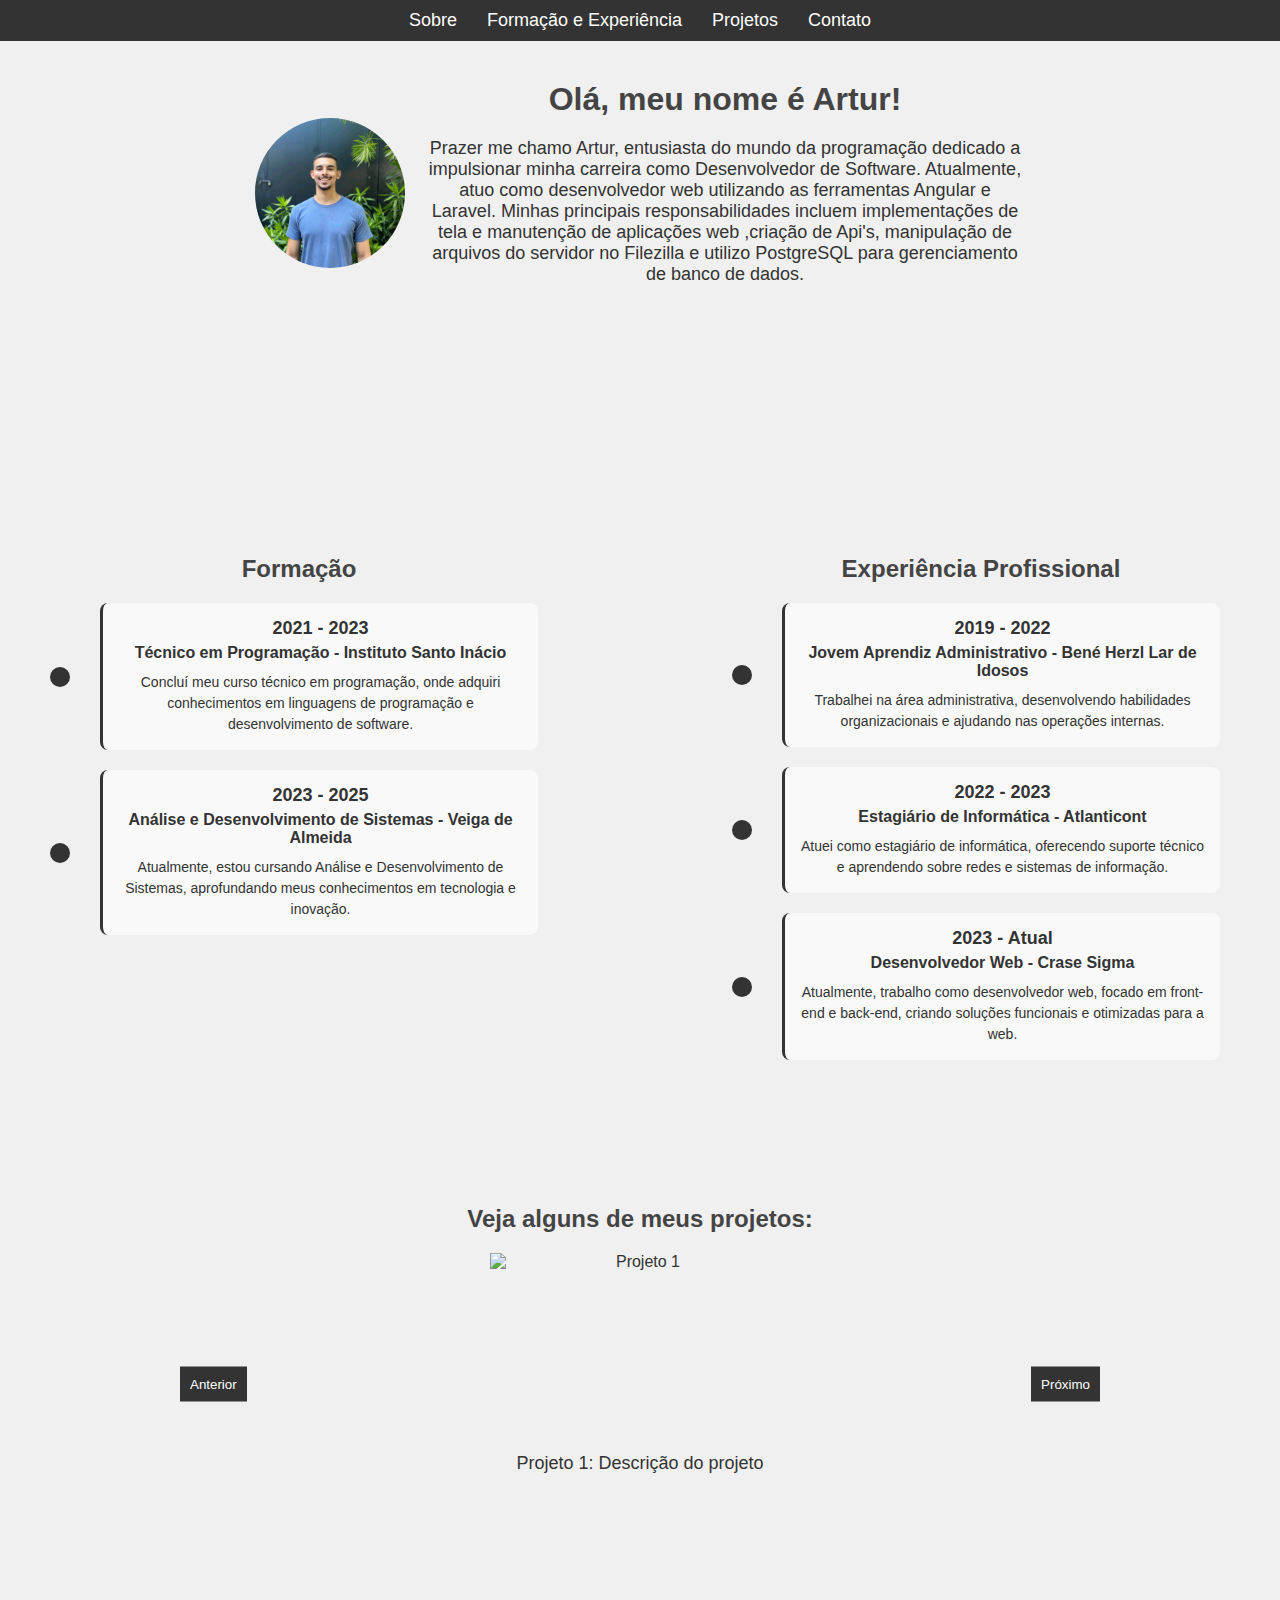
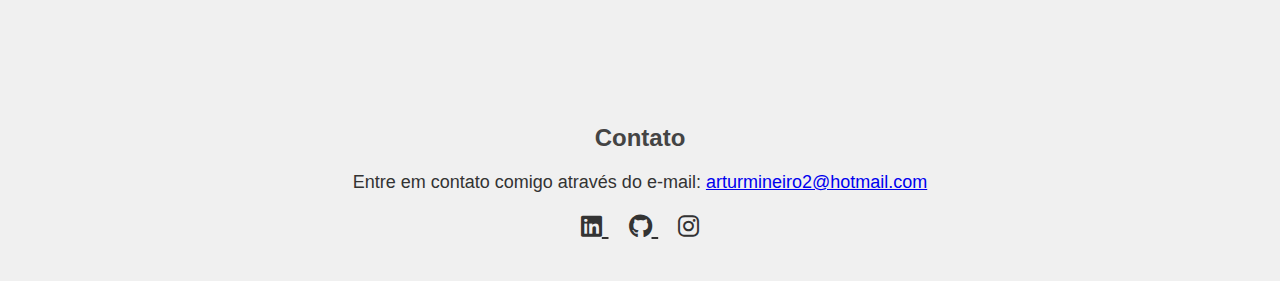
==== meuPortfólio.html @ db1e8da4 "atualizando portifolio" ====
<!DOCTYPE html>
<html lang="pt-br">
<head>
    <meta charset="UTF-8">
    <meta name="viewport" content="width=device-width, initial-scale=1.0">
    <meta name="description" content="Portfólio de Artur Mineiro">
    <title>Portfólio - Artur Mineiro</title>
    <link rel="stylesheet" href="meuPortifólio.css">
    <link rel="stylesheet" href="https://cdnjs.cloudflare.com/ajax/libs/font-awesome/6.0.0-beta3/css/all.min.css">

</head>
<body>
    <header>
        <nav>
            <ul>
                <li><a href="#sobre">Sobre</a></li>
                <li><a href="#formacao">Formação e Experiência </a></li>
                <li><a href="#projetos">Projetos</a></li>
                <li><a href="#contato">Contato</a></li>
            </ul>
        </nav>
    </header>

    <!-- Seção de Sobre com a imagem ao lado -->
    <section id="sobre" class="section-content">
        <div class="about-container">
            <img src="imagens/artur.jpeg" alt="Foto de Artur Mineiro" class="profile-pic">
            <div class="about-text">
                <h1>Olá, meu nome é Artur!</h1>
                <p>Prazer me chamo Artur, 
                    entusiasta do mundo da programação dedicado a impulsionar minha carreira como 
                    Desenvolvedor de Software. Atualmente, atuo como desenvolvedor web utilizando as 
                    ferramentas Angular e Laravel. Minhas principais responsabilidades incluem 
                    implementações de tela e manutenção de aplicações web ,criação de Api's, 
                    manipulação de arquivos do servidor no Filezilla e utilizo PostgreSQL para gerenciamento 
                    de banco de dados.</p>
            </div>
        </div>
    </section>

    <!-- Seção com Formação e Experiência lado a lado -->
    <section class="main-content">
        <div id="formacao" class="section-content side-left">
            <h2>Formação</h2>
            <div class="timeline">
                <!-- Primeiro evento -->
                <div class="timeline-item">
                    <div class="timeline-icon"></div>
                    <div class="timeline-content">
                        <h3>2021 - 2023</h3>
                        <h4>Técnico em Programação - Instituto Santo Inácio</h4>
                        <p>Concluí meu curso técnico em programação, onde adquiri conhecimentos em linguagens de programação e desenvolvimento de software.</p>
                    </div>
                </div>
        
                <!-- Segundo evento -->
                <div class="timeline-item">
                    <div class="timeline-icon"></div>
                    <div class="timeline-content">
                        <h3>2023 - 2025</h3>
                        <h4>Análise e Desenvolvimento de Sistemas - Veiga de Almeida</h4>
                        <p>Atualmente, estou cursando Análise e Desenvolvimento de Sistemas, aprofundando meus conhecimentos em tecnologia e inovação.</p>
                    </div>
                </div>
            </div>
        </div>
        <div id="experiencia" class="section-content side-right">
            <h2>Experiência Profissional</h2>
            <div class="timeline">
                <!-- Primeiro evento -->
                <div class="timeline-item">
                    <div class="timeline-icon"></div>
                    <div class="timeline-content">
                        <h3>2019 - 2022</h3>
                        <h4>Jovem Aprendiz Administrativo - Bené Herzl Lar de Idosos</h4>
                        <p>Trabalhei na área administrativa, desenvolvendo habilidades organizacionais e ajudando nas operações internas.</p>
                    </div>
                </div>
        
                <!-- Segundo evento -->
                <div class="timeline-item">
                    <div class="timeline-icon"></div>
                    <div class="timeline-content">
                        <h3>2022 - 2023</h3>
                        <h4>Estagiário de Informática - Atlanticont</h4>
                        <p>Atuei como estagiário de informática, oferecendo suporte técnico e aprendendo sobre redes e sistemas de informação.</p>
                    </div>
                </div>
        
                <!-- Terceiro evento -->
                <div class="timeline-item">
                    <div class="timeline-icon"></div>
                    <div class="timeline-content">
                        <h3>2023 - Atual</h3>
                        <h4>Desenvolvedor Web - Crase Sigma</h4>
                        <p>Atualmente, trabalho como desenvolvedor web, focado em front-end e back-end, criando soluções funcionais e otimizadas para a web.</p>
                    </div>
                </div>
            </div>
        </div>
        
    </section>

    <!-- Seção de Projetos com Carrossel no centro -->
    <section id="projetos" class="section-content">
        <h2>Veja alguns de meus projetos:</h2>
        <div class="carousel">
            <div class="carousel-item active">
                <img src="projeto1.jpg" alt="Projeto 1">
                <p>Projeto 1: Descrição do projeto</p>
            </div>
            <div class="carousel-item">
                <img src="projeto2.jpg" alt="Projeto 2">
                <p>Projeto 2: Descrição do projeto</p>
            </div>
            <div class="carousel-item">
                <img src="projeto3.jpg" alt="Projeto 3">
                <p>Projeto 3: Descrição do projeto</p>
            </div>
            <button class="prev-btn">Anterior</button>
            <button class="next-btn">Próximo</button>
        </div>
    </section>

    <section id="contato" class="section-content">
        <h2>Contato</h2>
        <p>Entre em contato comigo através do e-mail: <a href="mailto:arturmineiro2@hotmail.com">arturmineiro2@hotmail.com</a></p>
        <div class="social-links">
            <a href="https://linkedin.com/in/artur-mineiro-2871b021a" target="_blank" aria-label="LinkedIn">
                <i class="fab fa-linkedin"></i>
            </a>
            <a href="https://github.com/ArturMineiro" target="_blank" aria-label="GitHub">
                <i class="fab fa-github"></i>
            </a>
            <a href="https://www.instagram.com/artur_mineiro?utm_source=qr&igsh=MTlsMjd2M3NieW5pYw==" target="_blank" aria-label="Instagram">
                <i class="fab fa-instagram"></i>
            </a>
        </div>
    </section>
    

    <script src="meuPortifólio.js"></script>
</body>
</html>
---- meuPortifólio.css ----
/* Reset básico */
* {
    margin: 0;
    padding: 0;
    box-sizing: border-box;
}

body {
    font-family: 'Arial', sans-serif;
    background-color: #f0f0f0;
    color: #333;
    
}
#sobre{
    margin-bottom: 150px;
    }
    
    #formacao{
        margin-bottom: 150px;
    }
    
    #projetos{
        margin-bottom: 150px;
    }
    
/* Deixar lado a lado*/
.main-content {
    display: flex;
    justify-content: space-between;
    padding: 20px;
}
.side-left, .side-right {
    width: 45%; /* Ajusta o tamanho para 45% de cada lado */
}
/* Estilo do header */
header {
    background-color: #333;
    padding: 10px 0;
}

nav ul {
    display: flex;
    justify-content: center;
    list-style: none;
}

nav ul li {
    margin: 0 15px;
}

nav ul li a {
    color: white;
    text-decoration: none;
    font-size: 18px;
}

/* Estilo da seção de "Sobre" */
.about-container {
    display: flex;
    align-items: center;
    justify-content: center;
}

.profile-pic {
    width: 150px;
    height: 150px;
    border-radius: 50%;
    margin-right: 20px;
}

.about-text {
    max-width: 600px;
}

/* Estilo das seções */
.section-content {
    padding: 40px;
    text-align: center;
 
}

h1, h2 {
    color: #444;
    margin-bottom: 20px;
}

p {
    font-size: 18px;
    margin-bottom: 20px;
}
/* Estilo do carrossel */
.carousel {
    position: relative;
    width: 80%;
    margin: 0 auto;
    display: flex;
    justify-content: center;
    align-items: center;
    overflow: hidden;
}

.carousel-item {
    display: none;
    flex-direction: column;
    justify-content: center;
    align-items: center;
    text-align: center;
}

.carousel-item.active {
    display: flex;
}

.carousel img {
    width: 300px;
    height: 200px;
    object-fit: cover;
}
/* Estilos para os botões do carrossel */
.prev-btn, .next-btn {
    margin: 10px;
    padding: 10px;
    background-color: #333;
    color: #fff;
    border: none;
    cursor: pointer;
}

.prev-btn:hover, .next-btn:hover {
    background-color: #555;
}
button {
    position: absolute;
    top: 50%;
    background-color: #333;
    color: white;
    border: none;
    padding: 10px;
    cursor: pointer;
    transform: translateY(-50%);
}

.prev-btn {
    left: 10px;
}

.next-btn {
    right: 10px;
}

/* Estilos da timeline */
.timeline {
    position: relative;
    max-width: 100%;
    margin: 0 auto;
}

.timeline-item {
    display: flex;
    align-items: center;
    margin-bottom: 20px;
    position: relative;
}

.timeline-icon {
    width: 20px;
    height: 20px;
    background-color: #333;
    border-radius: 50%;
    position: absolute;
    left: -10px;
}

.timeline-content {
    margin-left: 40px; /* Distância entre o ícone e o conteúdo */
    background-color: #f9f9f9;
    padding: 15px;
    border-radius: 8px;
    border-left: 3px solid #333;
}

.timeline h3 {
    font-size: 18px;
    margin: 0;
}

.timeline h4 {
    font-size: 16px;
    margin: 5px 0;
}

.timeline p {
    margin: 10px 0 0;
    font-size: 14px;
    line-height: 1.5;
}

/* Responsivo - Timeline linear no mobile */
@media (max-width: 768px) {
    .timeline-item {
        flex-direction: column;
        align-items: flex-start;
    }

    .timeline-icon {
        left: -10px;
        top: 0;
    }

    .timeline-content {
        margin-left: 0;
        padding-left: 30px;
        border-left: none;
        border-top: 3px solid #333;
    }
}
.social-links {
    margin-top: 10px;
}

.social-links a {
    margin: 0 10px; 
    color: #333;
    font-size: 24px; 
    transition: color 0.3s; 
}

.social-links a:hover {
    color: #0077b5;
}

.social-links a:nth-child(2):hover {
    color: #333; 
}

.social-links a:nth-child(3):hover {
    color: #e1306c; 
}
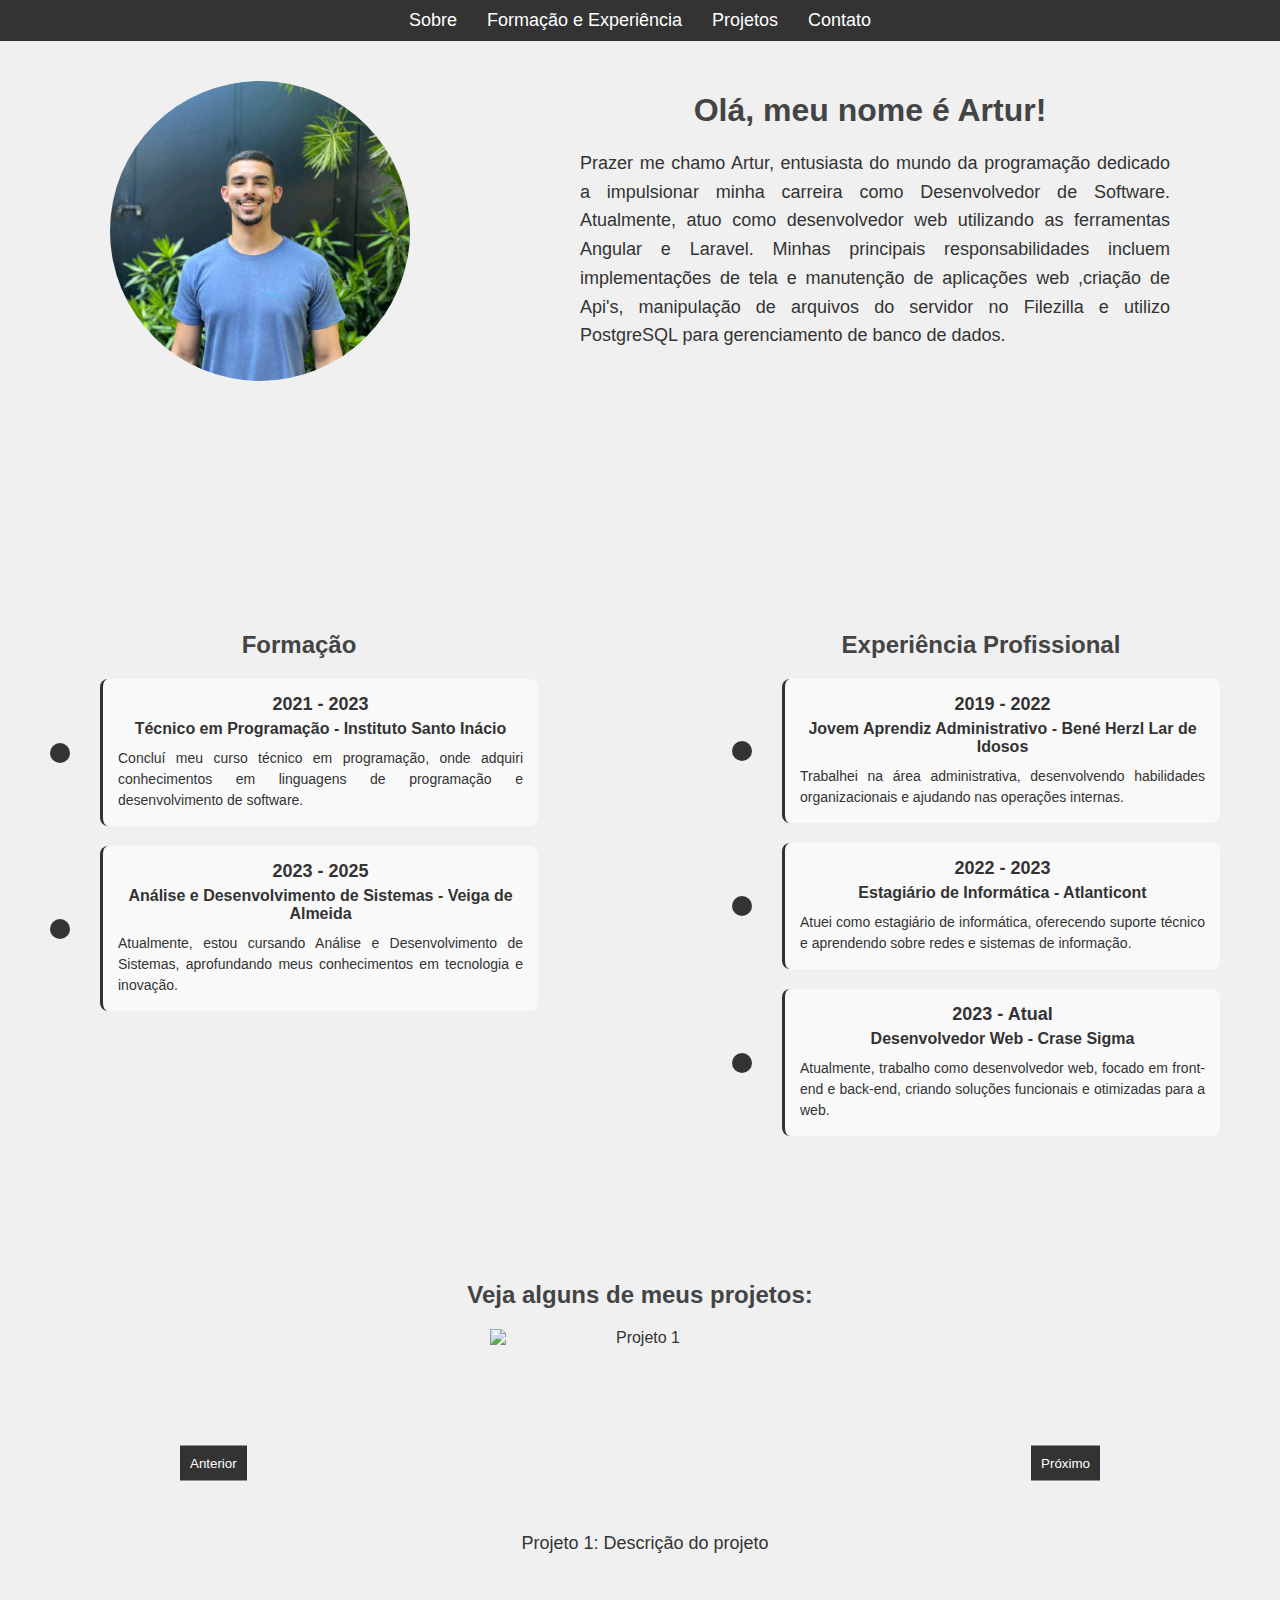
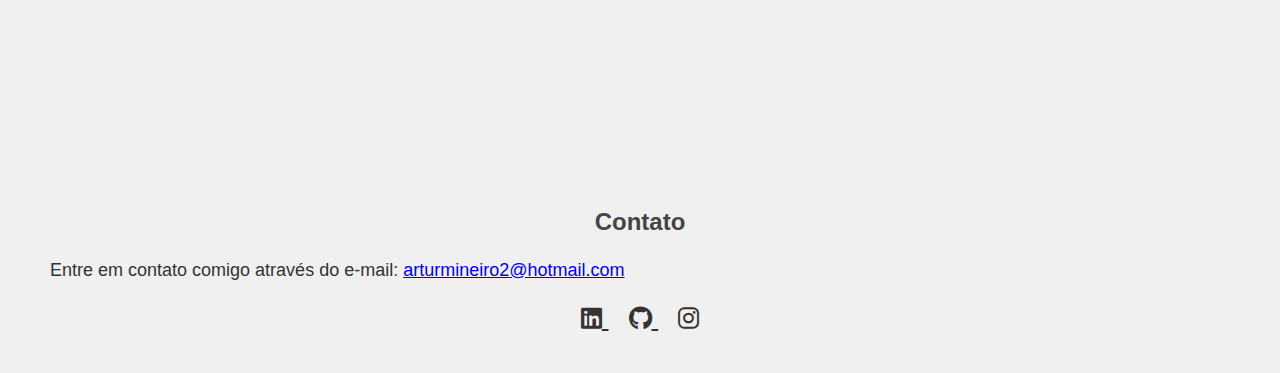
==== commit 214650fc: "imagens projeto" ====
--- a/meuPortfólio.html
+++ b/meuPortfólio.html
@@ -117,10 +117,20 @@
                 <img src="projeto3.jpg" alt="Projeto 3">
                 <p>Projeto 3: Descrição do projeto</p>
             </div>
+    
+            <!-- Adicionando seu projeto -->
+            <div class="carousel-item">
+            <img src="imagens/projeto_portifolio.png" alt="Projeto Portfólio" class="icon-imagem">
+            <p class="descricao">Primeiro Teste em React: Este é meu primeiro projeto utilizando React com um backend json-server. Ele gerencia meus projetos e trabalha com eles utilizando um backend dbjson que pode ser executado localmente com npm run backend.</p>
+            <a href="https://projeto-react-firts-htdg.vercel.app/" target="_blank" class="btn btn-primary">Ver Projeto</a>
+        </div>
+            
+            <!-- Botões de navegação do carrossel -->
             <button class="prev-btn">Anterior</button>
             <button class="next-btn">Próximo</button>
         </div>
     </section>
+    
 
     <section id="contato" class="section-content">
         <h2>Contato</h2>
--- a/meuPortifólio.css
+++ b/meuPortifólio.css
@@ -62,10 +62,10 @@
 }
 
 .profile-pic {
-    width: 150px;
-    height: 150px;
+    width: 300px;
+    height: 300px;
     border-radius: 50%;
-    margin-right: 20px;
+    margin-right: 160px;
 }
 
 .about-text {
@@ -86,7 +86,10 @@
 
 p {
     font-size: 18px;
-    margin-bottom: 20px;
+    text-align: justify;
+    line-height: 1.6; /* Melhora a legibilidade */
+    margin-bottom: 20px; /* Garante espaçamento adequado com outros elementos */
+    margin-left: 10px;
 }
 /* Estilo do carrossel */
 .carousel {
@@ -213,6 +216,34 @@
         border-left: none;
         border-top: 3px solid #333;
     }
+    .main-content {
+        flex-direction: column; /* Colocar um abaixo do outro */
+    }
+    .side-left, .side-right {
+        width: 100%; /* Ocupar 100% da largura */
+    }
+
+    /* Ajustar a imagem do perfil na seção 'Sobre' */
+    .about-container {
+        flex-direction: column; /* Colocar a imagem acima do texto */
+        text-align: center; /* Centralizar o conteúdo */
+    }
+    .profile-pic {
+        margin: 0 0 20px 0; /* Remover margem lateral e adicionar margem inferior */
+    }
+
+    /* Carrossel */
+    .carousel img {
+        width: 100%; /* Ajustar a largura das imagens no carrossel */
+    }
+
+    /* Navegação */
+    nav ul {
+        flex-direction: column; /* Colocar links de navegação um abaixo do outro */
+    }
+    nav ul li {
+        margin: 10px 0; /* Espaçamento entre os itens do menu */
+    }
 }
 .social-links {
     margin-top: 10px;
@@ -236,3 +267,21 @@
 .social-links a:nth-child(3):hover {
     color: #e1306c; 
 }
+.btn {
+    background-color: #007bff;
+    color: white;
+    padding: 10px 20px;
+    border-radius: 5px;
+    text-decoration: none;
+}
+
+.btn:hover {
+    background-color: #0056b3;
+}
+.descricao{ width: 50%;}
+.icon-imagem{ 
+    width: 200px;
+    height: 200px;
+    border-radius: 30%;
+
+}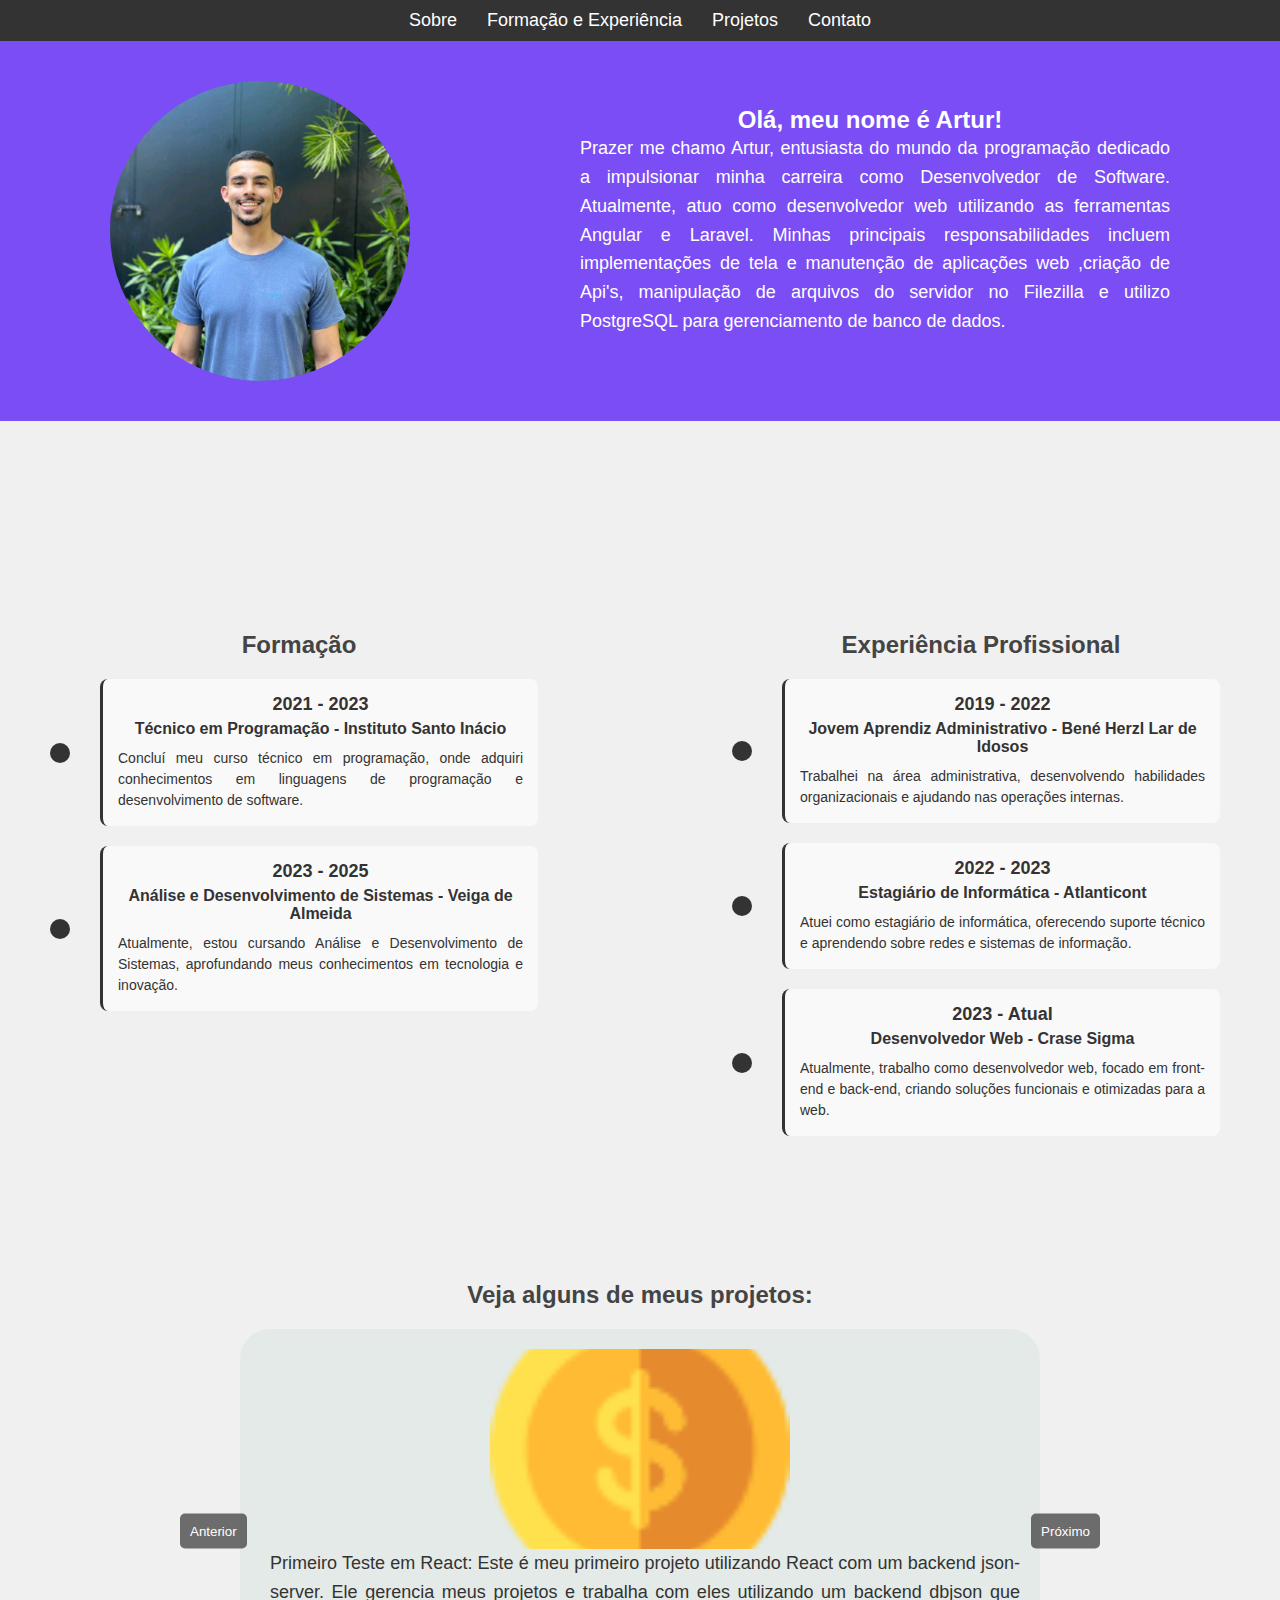
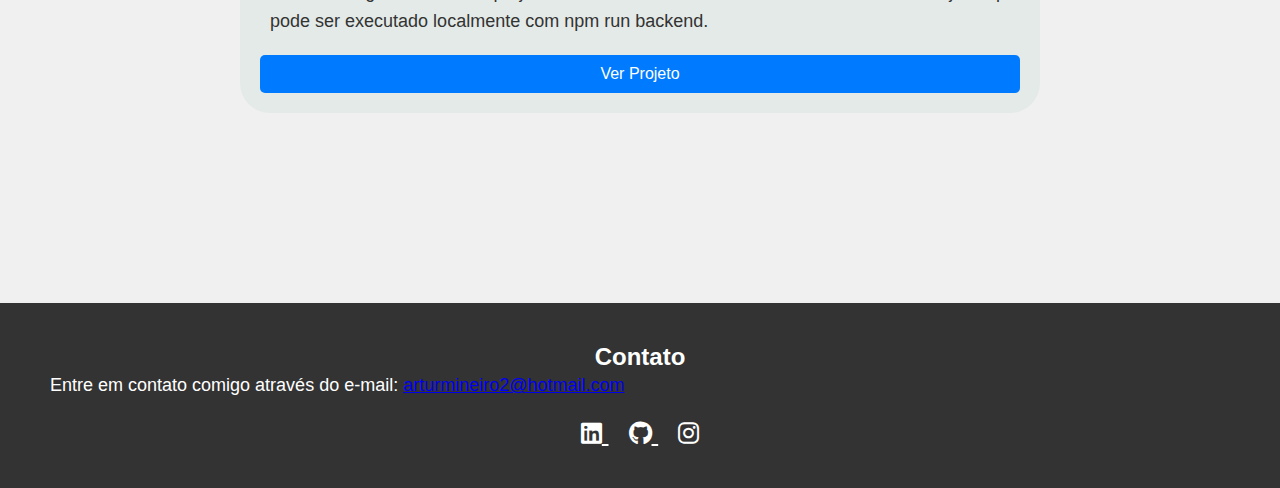
==== commit f5678ca4: "evolução do portifolio" ====
--- a/meuPortfólio.html
+++ b/meuPortfólio.html
@@ -26,7 +26,7 @@
         <div class="about-container">
             <img src="imagens/artur.jpeg" alt="Foto de Artur Mineiro" class="profile-pic">
             <div class="about-text">
-                <h1>Olá, meu nome é Artur!</h1>
+                <h1 class="contact">Olá, meu nome é Artur!</h1>
                 <p>Prazer me chamo Artur, 
                     entusiasta do mundo da programação dedicado a impulsionar minha carreira como 
                     Desenvolvedor de Software. Atualmente, atuo como desenvolvedor web utilizando as 
@@ -105,10 +105,17 @@
     <section id="projetos" class="section-content">
         <h2>Veja alguns de meus projetos:</h2>
         <div class="carousel">
-            <div class="carousel-item active">
-                <img src="projeto1.jpg" alt="Projeto 1">
-                <p>Projeto 1: Descrição do projeto</p>
+            <div class="carousel-item">
+                <img src="imagens/projeto_portifolio.png" alt="Projeto Portfólio" class="icon-imagem">
+                <div class="descricao-container">
+                    <p class="descricao">Primeiro Teste em React: Este é meu primeiro projeto utilizando React
+                         com um backend json-server. Ele gerencia meus projetos e 
+                         trabalha com eles utilizando um backend dbjson que pode ser executado
+                          localmente com npm run backend.</p>
+                    <a href="https://projeto-react-firts-htdg.vercel.app/" target="_blank" class="btn">Ver Projeto</a>
+                </div>
             </div>
+            
             <div class="carousel-item">
                 <img src="projeto2.jpg" alt="Projeto 2">
                 <p>Projeto 2: Descrição do projeto</p>
@@ -117,32 +124,26 @@
                 <img src="projeto3.jpg" alt="Projeto 3">
                 <p>Projeto 3: Descrição do projeto</p>
             </div>
-    
-            <!-- Adicionando seu projeto -->
-            <div class="carousel-item">
-            <img src="imagens/projeto_portifolio.png" alt="Projeto Portfólio" class="icon-imagem">
-            <p class="descricao">Primeiro Teste em React: Este é meu primeiro projeto utilizando React com um backend json-server. Ele gerencia meus projetos e trabalha com eles utilizando um backend dbjson que pode ser executado localmente com npm run backend.</p>
-            <a href="https://projeto-react-firts-htdg.vercel.app/" target="_blank" class="btn btn-primary">Ver Projeto</a>
-        </div>
             
             <!-- Botões de navegação do carrossel -->
             <button class="prev-btn">Anterior</button>
             <button class="next-btn">Próximo</button>
         </div>
+        
     </section>
     
 
     <section id="contato" class="section-content">
-        <h2>Contato</h2>
+        <h2 class="contact">Contato</h2>
         <p>Entre em contato comigo através do e-mail: <a href="mailto:arturmineiro2@hotmail.com">arturmineiro2@hotmail.com</a></p>
         <div class="social-links">
-            <a href="https://linkedin.com/in/artur-mineiro-2871b021a" target="_blank" aria-label="LinkedIn">
+            <a href="https://linkedin.com/in/artur-mineiro-2871b021a" target="_blank" aria-label="LinkedIn" class="contact">
                 <i class="fab fa-linkedin"></i>
             </a>
-            <a href="https://github.com/ArturMineiro" target="_blank" aria-label="GitHub">
+            <a href="https://github.com/ArturMineiro" target="_blank" aria-label="GitHub" class="contact">
                 <i class="fab fa-github"></i>
             </a>
-            <a href="https://www.instagram.com/artur_mineiro?utm_source=qr&igsh=MTlsMjd2M3NieW5pYw==" target="_blank" aria-label="Instagram">
+            <a href="https://www.instagram.com/artur_mineiro?utm_source=qr&igsh=MTlsMjd2M3NieW5pYw==" target="_blank" aria-label="Instagram" class="contact"> 
                 <i class="fab fa-instagram"></i>
             </a>
         </div>
--- a/meuPortifólio.css
+++ b/meuPortifólio.css
@@ -11,7 +11,26 @@
     color: #333;
     
 }
+
+#contato{
+    background-color: #333;;
+    color:white;
+}
+.contact {
+    color: #fff !important; /* Cor do ícone clara, forçada */
+    font-size: 24px; /* Tamanho do ícone */
+    margin: 0 10px; /* Margem entre os ícones */
+    transition: color 0.3s ease; /* Efeito suave na mudança de cor ao passar o mouse */
+}
+
+.contact:hover {
+    color: #ccc !important; /* Cor mais clara ao passar o mouse, forçada */
+}
+
 #sobre{
+    
+    color:white;
+    background-color: #7a4df5;
     margin-bottom: 150px;
     }
     
@@ -123,24 +142,27 @@
 .prev-btn, .next-btn {
     margin: 10px;
     padding: 10px;
-    background-color: #333;
+    background-color: rgba(51, 51, 51, 0.7); /* Fundo semitransparente */
     color: #fff;
     border: none;
     cursor: pointer;
+    border-radius: 5px; /* Adiciona bordas arredondadas para um visual mais suave */
 }
 
 .prev-btn:hover, .next-btn:hover {
-    background-color: #555;
-}
+    background-color: rgba(85, 85, 85, 0.7); /* Fundo semitransparente ao passar o mouse */
+}
+
 button {
     position: absolute;
     top: 50%;
-    background-color: #333;
+    background-color: rgba(51, 51, 51, 0.7); /* Fundo semitransparente */
     color: white;
     border: none;
     padding: 10px;
     cursor: pointer;
     transform: translateY(-50%);
+    border-radius: 5px; /* Adiciona bordas arredondadas para um visual mais suave */
 }
 
 .prev-btn {
@@ -149,6 +171,14 @@
 
 .next-btn {
     right: 10px;
+}
+
+/* Adicionando um estilo responsivo para dispositivos móveis */
+@media (max-width: 768px) {
+    .prev-btn, .next-btn {
+        padding: 8px; /* Ajuste de preenchimento para botões em dispositivos móveis */
+        font-size: 14px; /* Ajuste de tamanho da fonte */
+    }
 }
 
 /* Estilos da timeline */
@@ -267,6 +297,7 @@
 .social-links a:nth-child(3):hover {
     color: #e1306c; 
 }
+
 .btn {
     background-color: #007bff;
     color: white;
@@ -278,10 +309,17 @@
 .btn:hover {
     background-color: #0056b3;
 }
-.descricao{ width: 50%;}
-.icon-imagem{ 
-    width: 200px;
-    height: 200px;
-    border-radius: 30%;
-
+.descricao-container {
+    display: flex;
+    flex-direction: column; /* Mantém o texto e o botão em coluna */
+}
+
+
+.carousel-item{
+    background-color:rgb(227,234,231);
+      border-radius: 30px;
+      max-width: 800px;
+      padding: 20px;
+   
+      align-items: center;
 }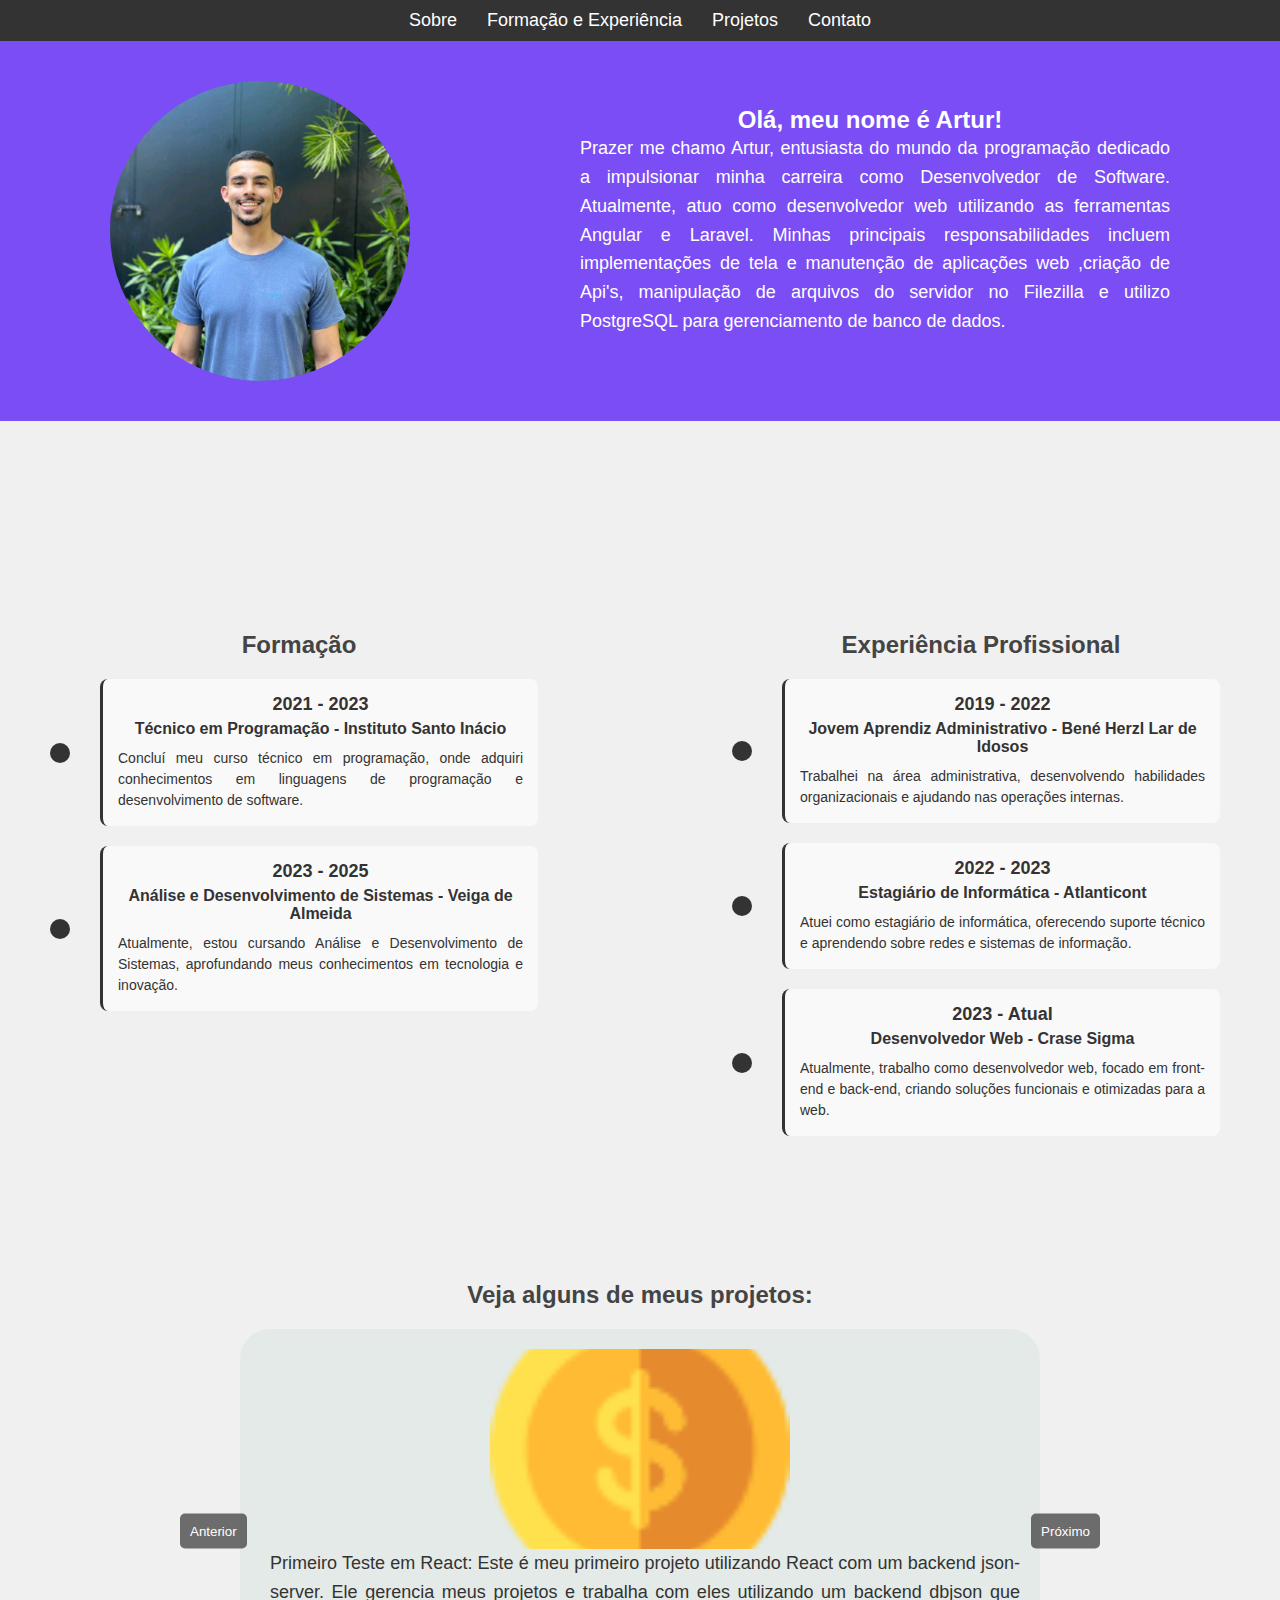
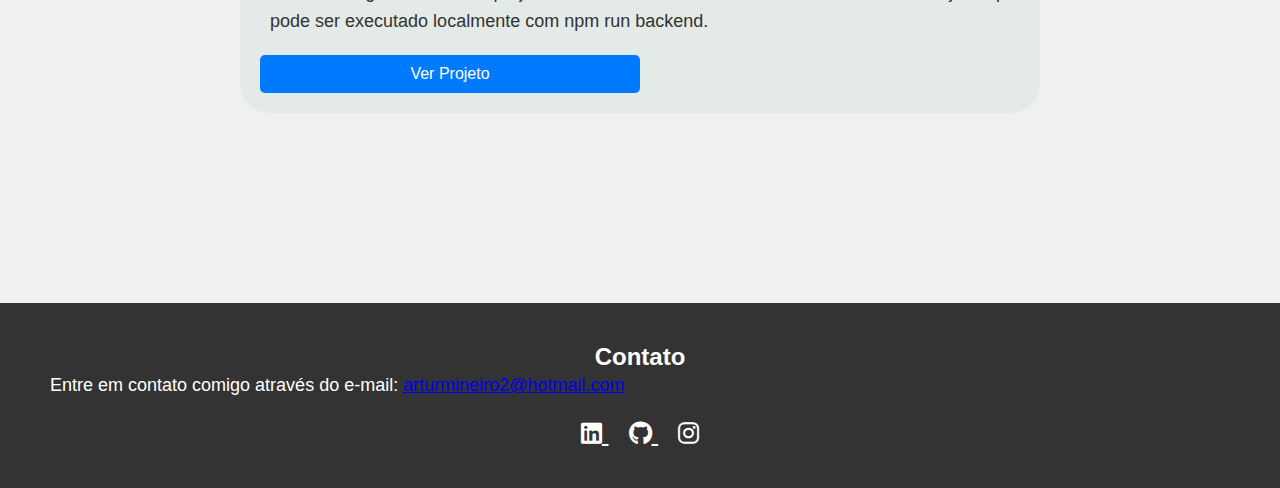
==== commit 02b51477: "atualizando" ====
--- a/meuPortfólio.html
+++ b/meuPortfólio.html
@@ -117,8 +117,13 @@
             </div>
             
             <div class="carousel-item">
-                <img src="projeto2.jpg" alt="Projeto 2">
-                <p>Projeto 2: Descrição do projeto</p>
+                <img src="imagens/gerenciadorProdutos.jpeg" alt="Projeto 2"  class="icon-imagem">
+                <div class="descricao-container">
+                <p>Aqui foi criado um software para gerenciamento e controle de produtos de estoque,
+                    foi feito em Laravel utilizei bootstrap, e extensões do adminLTE para fazer este projeto.
+                </p>
+                <a href="https://github.com/ArturMineiro/gerenciamento_de_produtos" target="_blank" class="btn">Ver Projeto</a>
+                     </div>
             </div>
             <div class="carousel-item">
                 <img src="projeto3.jpg" alt="Projeto 3">
--- a/meuPortifólio.css
+++ b/meuPortifólio.css
@@ -304,6 +304,7 @@
     padding: 10px 20px;
     border-radius: 5px;
     text-decoration: none;
+    width: 50%;
 }
 
 .btn:hover {
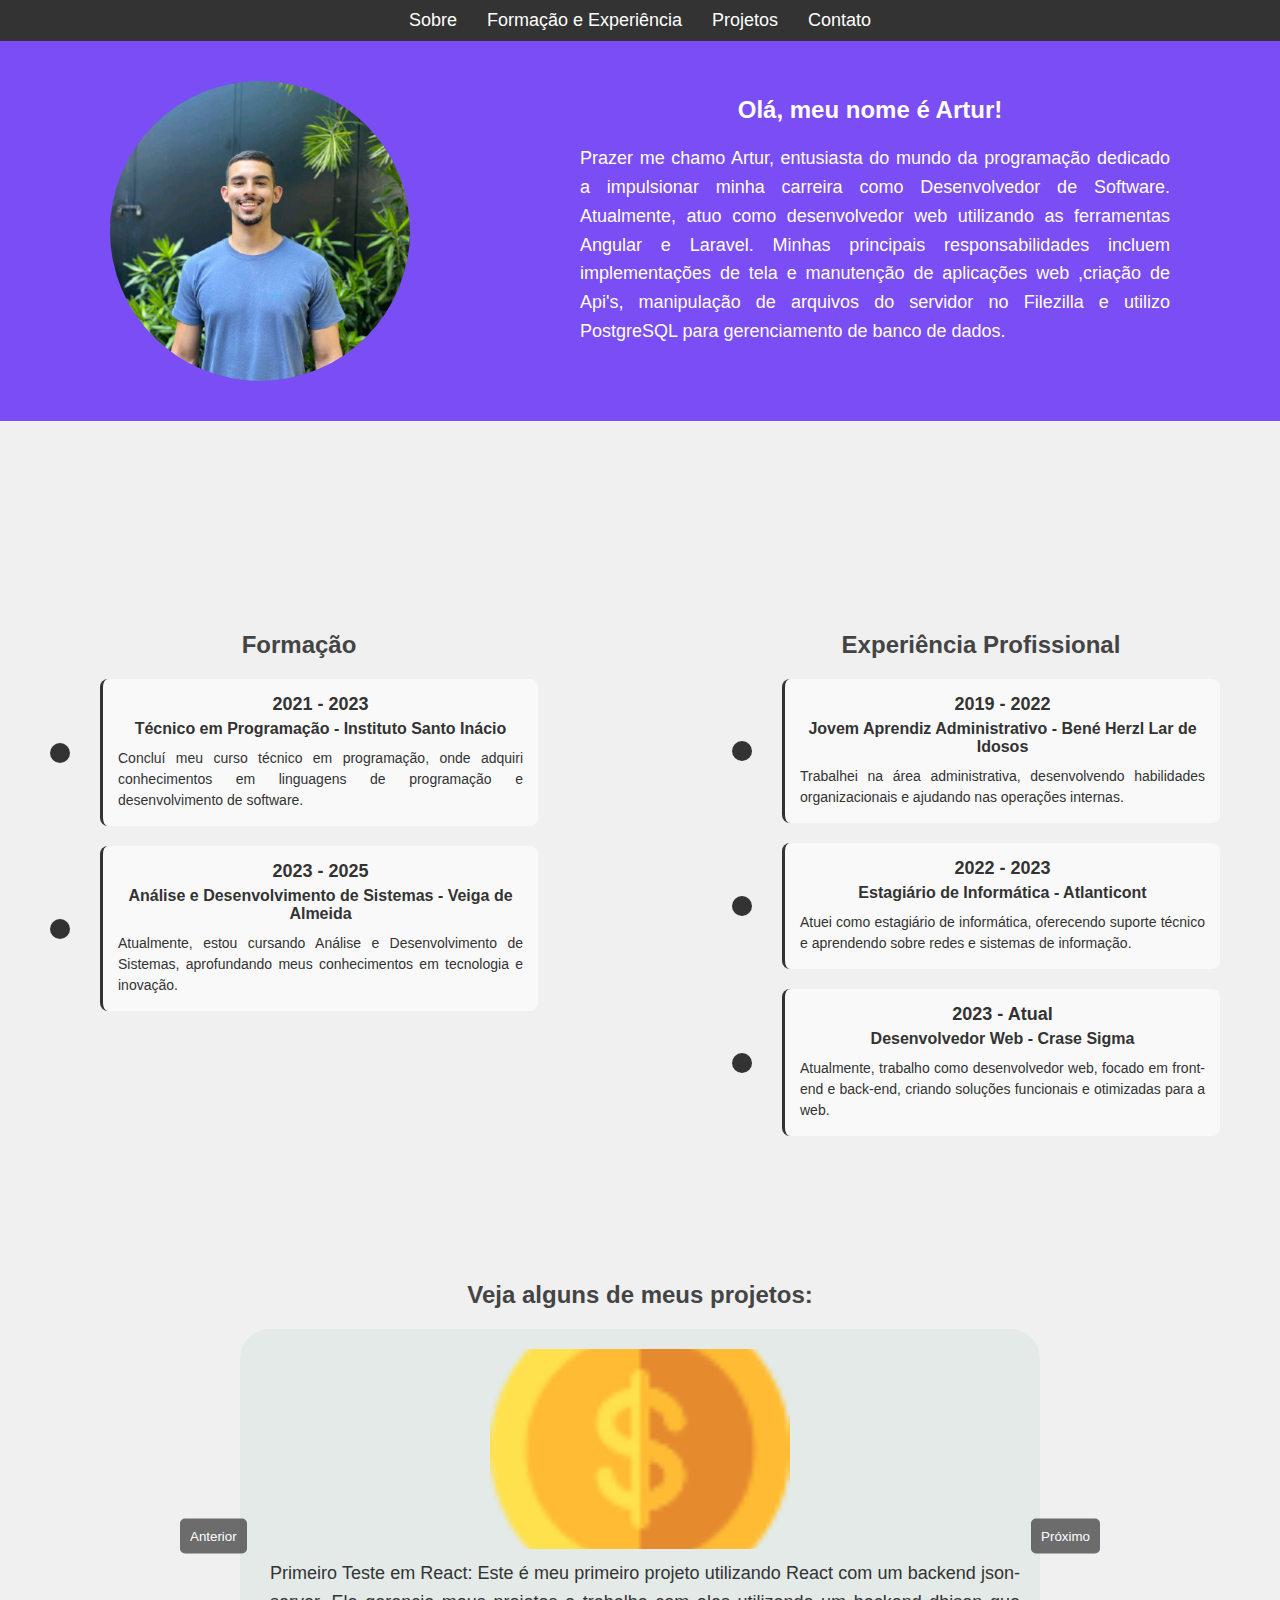
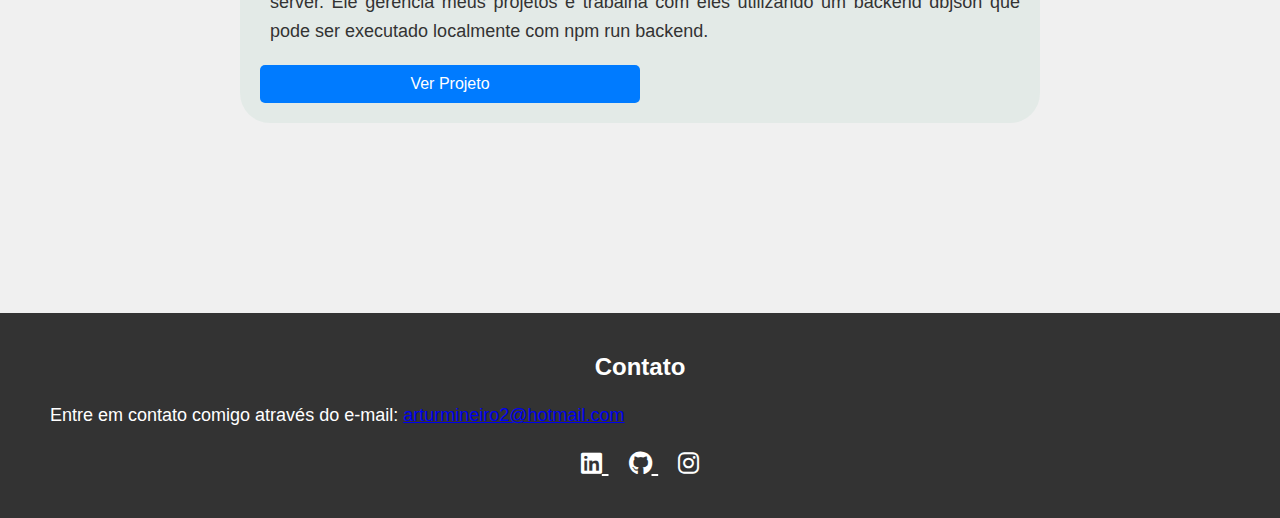
==== commit d5e02a4b: "apis consumo" ====
--- a/meuPortfólio.html
+++ b/meuPortfólio.html
@@ -126,8 +126,13 @@
                      </div>
             </div>
             <div class="carousel-item">
-                <img src="projeto3.jpg" alt="Projeto 3">
-                <p>Projeto 3: Descrição do projeto</p>
+                <img src="imagens/apisimagem.png" alt="Projeto 3"  class="icon-imagem">
+                <div class="descricao-container">
+                <p>Aqui é um projeto feito voltado para consumir algumas apis externas para treinamento 
+                    e alimentar meus conhecimentos no assunto.
+                </p>
+                <a href="https://https://github.com/ArturMineiro/Consumodeapi" target="_blank" class="btn">Ver Projeto</a>
+                     </div>
             </div>
             
             <!-- Botões de navegação do carrossel -->
--- a/meuPortifólio.css
+++ b/meuPortifólio.css
@@ -21,6 +21,7 @@
     font-size: 24px; /* Tamanho do ícone */
     margin: 0 10px; /* Margem entre os ícones */
     transition: color 0.3s ease; /* Efeito suave na mudança de cor ao passar o mouse */
+    margin-bottom: 20px;
 }
 
 .contact:hover {
@@ -323,4 +324,8 @@
       padding: 20px;
    
       align-items: center;
+}
+.icon-imagem{
+    border-radius: 5px;
+    margin-bottom: 10px;
 }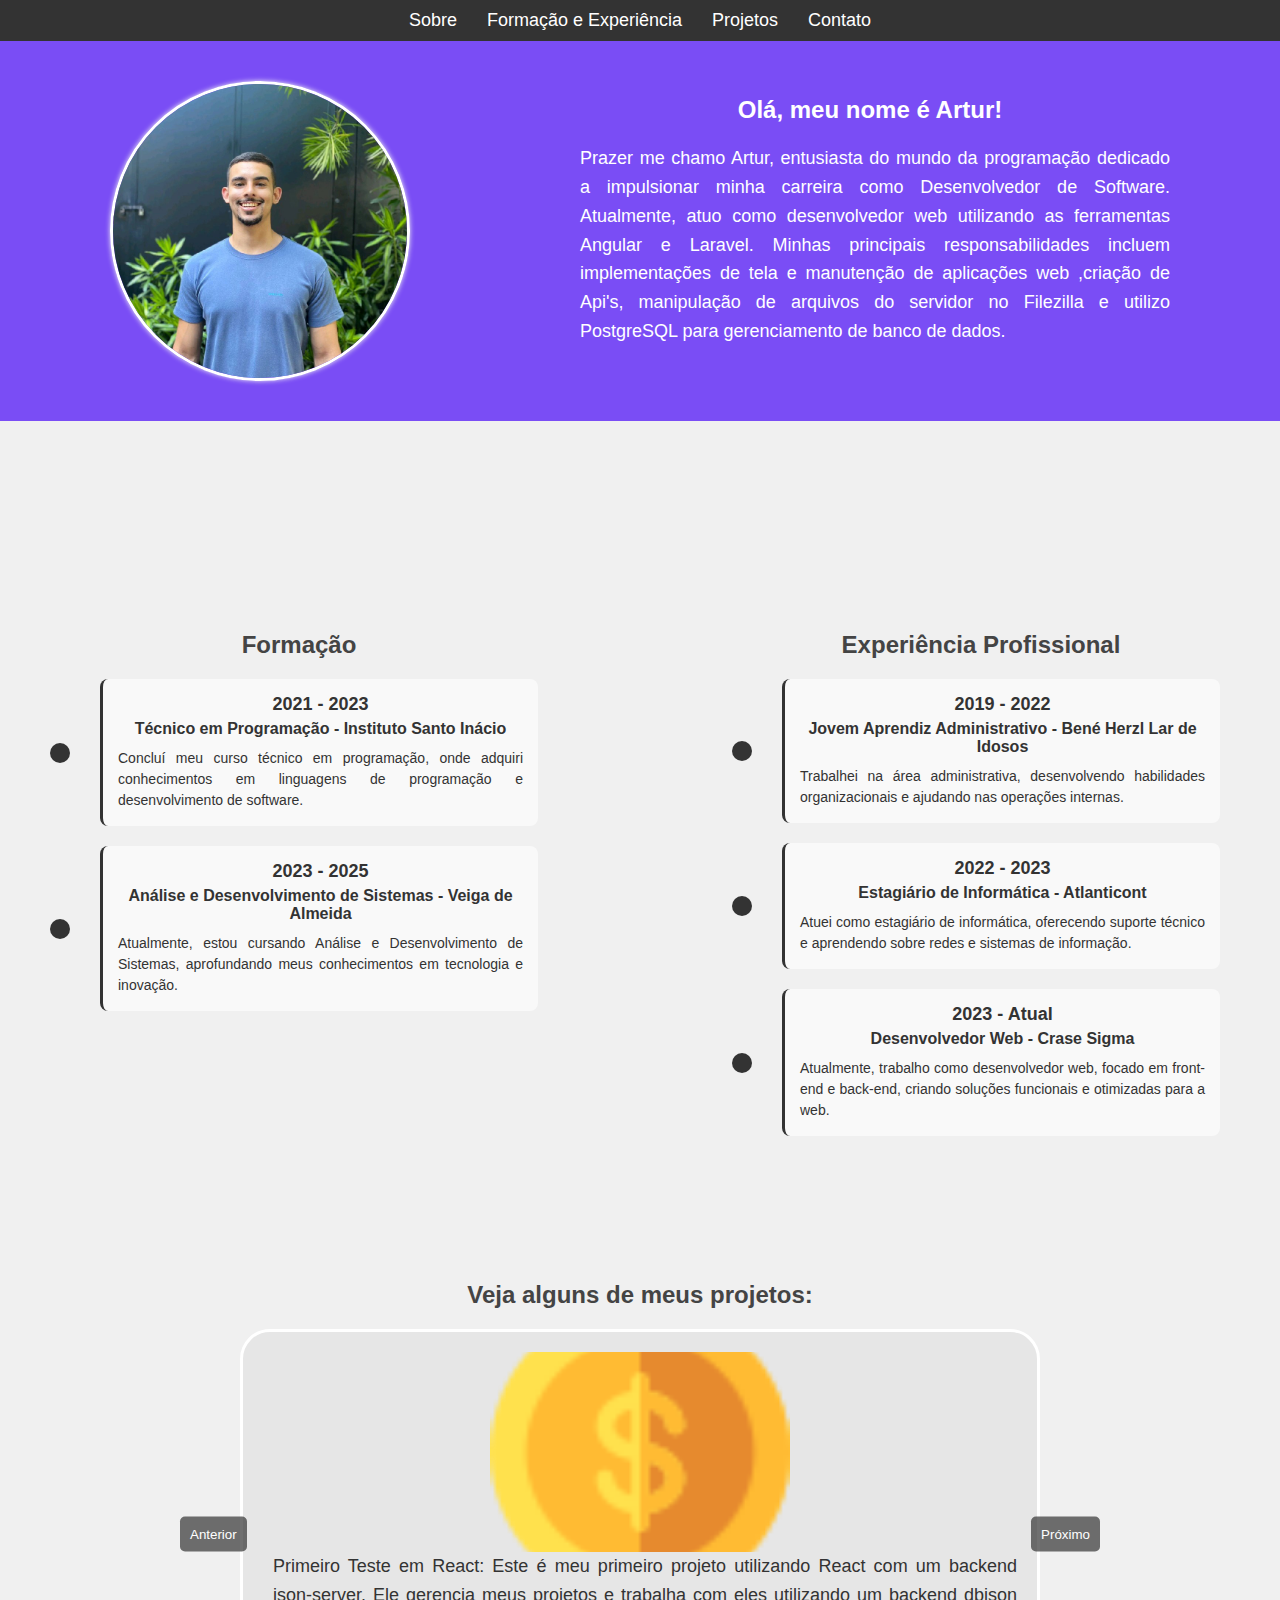
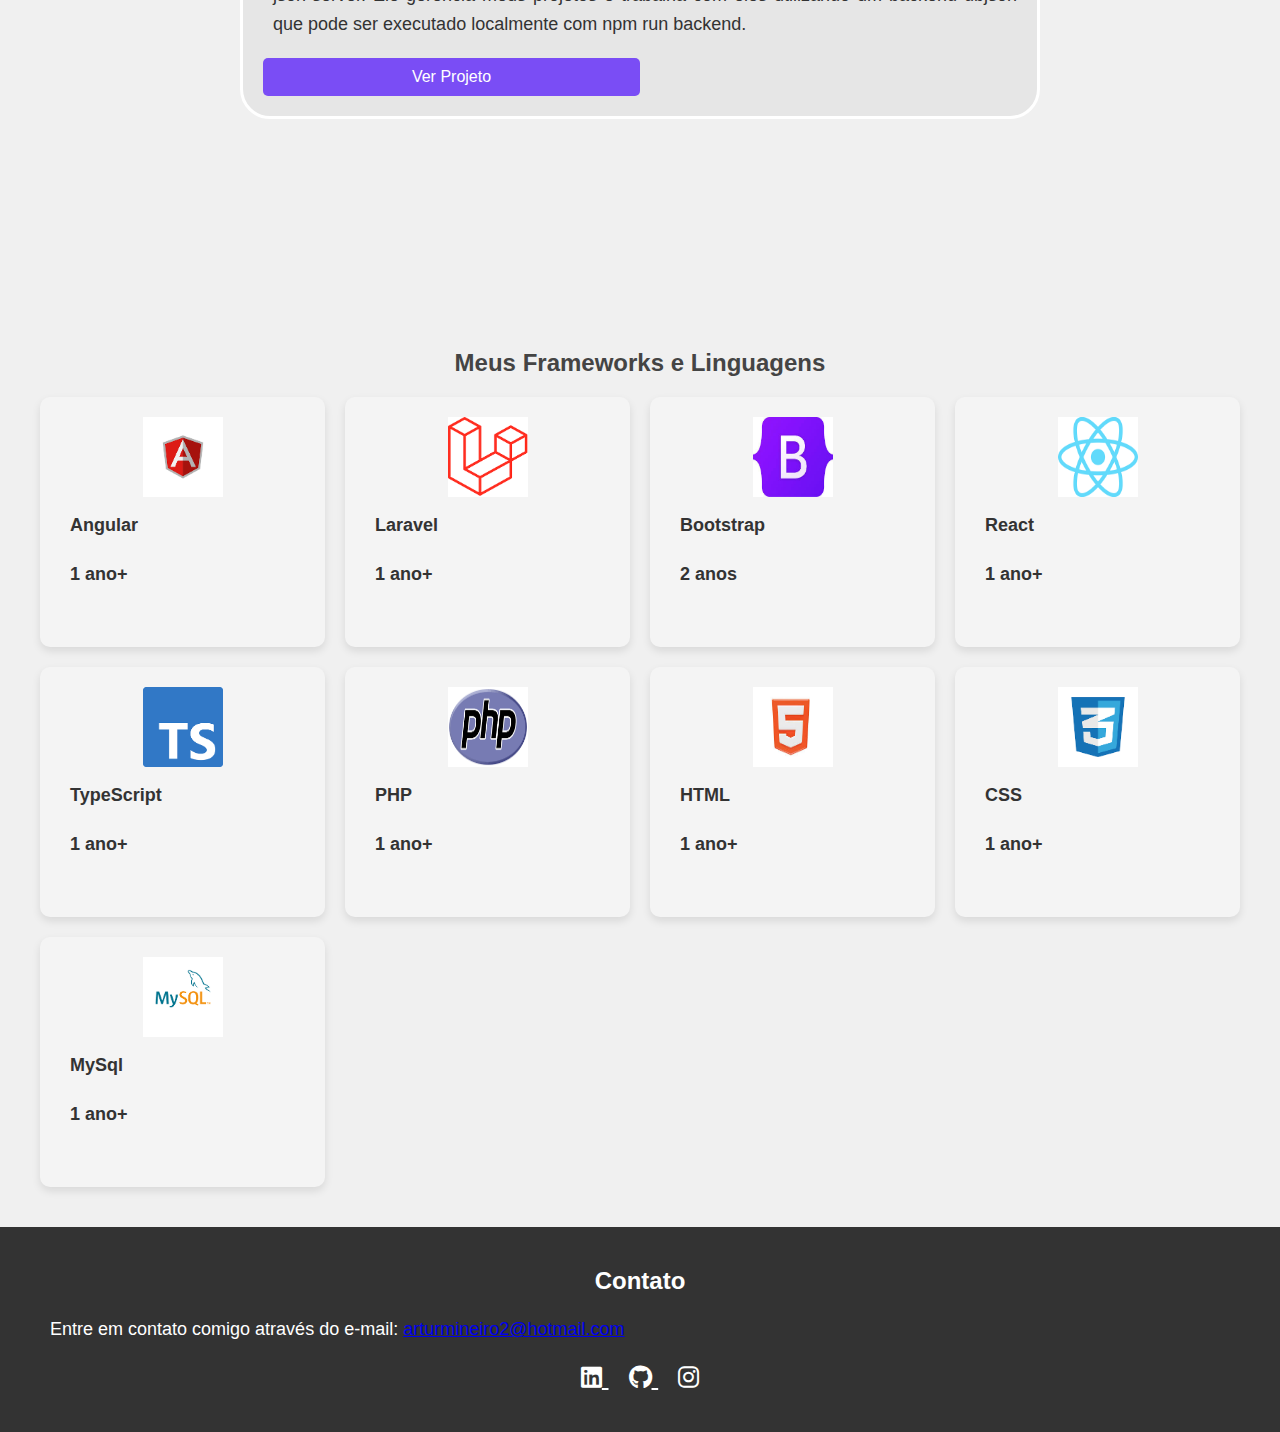
==== commit 2a7b1ef2: "implementações" ====
--- a/meuPortfólio.html
+++ b/meuPortfólio.html
@@ -142,7 +142,61 @@
         
     </section>
     
-
+    <section id="meusFrameworks" class="section-content">
+        <h2>Meus Frameworks e Linguagens</h2>
+        <div class="grid-container">
+            <!-- Frameworks -->
+            <div class="grid-item">
+                <img src="imagens/angular-logo.png" alt="Logo do Angular">
+                <p>Angular</p>
+                <p>1 ano+</p>
+            </div>
+            <div class="grid-item">
+                <img src="imagens/laravel-logo.png" alt="Logo do Laravel">
+                <p>Laravel</p>
+                <p>1 ano+ </p>
+            </div>
+            <div class="grid-item">
+                <img src="imagens/bootstrap-logo.png" alt="Logo do Bootstrap">
+                <p>Bootstrap</p>
+                <p>2 anos</p>
+            </div>
+            <div class="grid-item">
+                <img src="imagens/react-logo.png" alt="Logo do React">
+                <p>React</p>
+                <p>1 ano+ </p>
+            </div>
+    
+            <!-- Linguagens -->
+            <div class="grid-item">
+                <img src="imagens/ts-logo.png" alt="Logo do JavaScript">
+                <p>TypeScript</p>
+                <p>1 ano+ </p>
+            </div>
+            <div class="grid-item">
+                <img src="imagens/php-logo.png" alt="Logo do PHP">
+                <p>PHP</p>
+                <p>1 ano+ </p>
+            </div>
+            <div class="grid-item">
+                <img src="imagens/html-logo.png" alt="Logo do HTML">
+                <p>HTML</p>
+                <p>1 ano+ </p>
+            </div>
+            <div class="grid-item">
+                <img src="imagens/css-logo.png" alt="Logo do CSS">
+                <p>CSS</p>
+                <p>1 ano+ </p>
+            </div>
+            <div class="grid-item">
+                <img src="imagens/Mysql-logo.png" alt="Logo do SQL">
+                <p>MySql</p>
+                <p>1 ano+ </p>
+            </div>
+        </div>
+    </section>
+    
+    
     <section id="contato" class="section-content">
         <h2 class="contact">Contato</h2>
         <p>Entre em contato comigo através do e-mail: <a href="mailto:arturmineiro2@hotmail.com">arturmineiro2@hotmail.com</a></p>
--- a/meuPortifólio.css
+++ b/meuPortifólio.css
@@ -9,7 +9,7 @@
     font-family: 'Arial', sans-serif;
     background-color: #f0f0f0;
     color: #333;
-    
+
 }
 
 #contato{
@@ -86,7 +86,10 @@
     height: 300px;
     border-radius: 50%;
     margin-right: 160px;
-}
+    border: 3px solid #ffffff; 
+    box-shadow: 0px 0px 5px #f0f0f0; 
+}
+
 
 .about-text {
     max-width: 600px;
@@ -128,6 +131,13 @@
     justify-content: center;
     align-items: center;
     text-align: center;
+    background-color:rgb(230, 230, 230);
+    border-radius: 30px;
+    max-width: 800px;
+    padding: 20px;
+    border: 3px solid #ffffff; 
+    box-shadow: 0px 0px 5px #f0f0f0; 
+    align-items: center;
 }
 
 .carousel-item.active {
@@ -299,8 +309,8 @@
     color: #e1306c; 
 }
 
-.btn {
-    background-color: #007bff;
+.btn { 
+     background-color: #7a4df5; 
     color: white;
     padding: 10px 20px;
     border-radius: 5px;
@@ -313,19 +323,67 @@
 }
 .descricao-container {
     display: flex;
-    flex-direction: column; /* Mantém o texto e o botão em coluna */
-}
-
-
-.carousel-item{
-    background-color:rgb(227,234,231);
-      border-radius: 30px;
-      max-width: 800px;
-      padding: 20px;
-   
-      align-items: center;
-}
-.icon-imagem{
-    border-radius: 5px;
+    flex-direction: column; 
+}
+/* icons e framey */
+
+.grid-container {
+    display: grid;
+    grid-template-columns: repeat(4, 1fr); /* 4 colunas no desktop */
+    gap: 20px;
+    margin-top: 20px;
+    justify-items: center;
+    height: auto; /* Ajuste automático da altura */
+}
+
+/* Ajuste para que os itens ocupem um tamanho fixo e uniforme */
+.grid-item {
+    background-color: #f4f4f4;
+    padding: 20px;
+    border-radius: 10px;
+    text-align: center;
+    box-shadow: 0 4px 8px rgba(0, 0, 0, 0.1);
+    transition: transform 0.3s;
+    width: 100%; /* Ocupa todo o espaço da coluna */
+    min-height: 250px; /* Altura mínima maior para deixar os itens mais uniformes */
+}
+
+/* Efeito de hover */
+.grid-item:hover {
+    transform: translateY(-10px);
+}
+
+/* Ajuste das imagens */
+.grid-item img {
+    width: 80px; /* Imagens maiores */
+    height: 80px;
     margin-bottom: 10px;
-}+}
+
+/* Ajuste do texto */
+.grid-item p {
+    font-size: 18px;
+    font-weight: bold;
+    color: #333;
+}
+
+/* Ajuste para telas médias (tablets) */
+@media (max-width: 1024px) {
+    .grid-container {
+        grid-template-columns: repeat(3, 1fr); /* 3 colunas em telas médias */
+    }
+}
+
+/* Ajuste para telas pequenas (celulares) */
+@media (max-width: 768px) {
+    .grid-container {
+        grid-template-columns: repeat(2, 1fr); /* 2 colunas em telas pequenas */
+    }
+}
+
+/* Ajuste para telas muito pequenas */
+@media (max-width: 480px) {
+    .grid-container {
+        grid-template-columns: 1fr; /* 1 coluna em telas muito pequenas */
+    }
+}
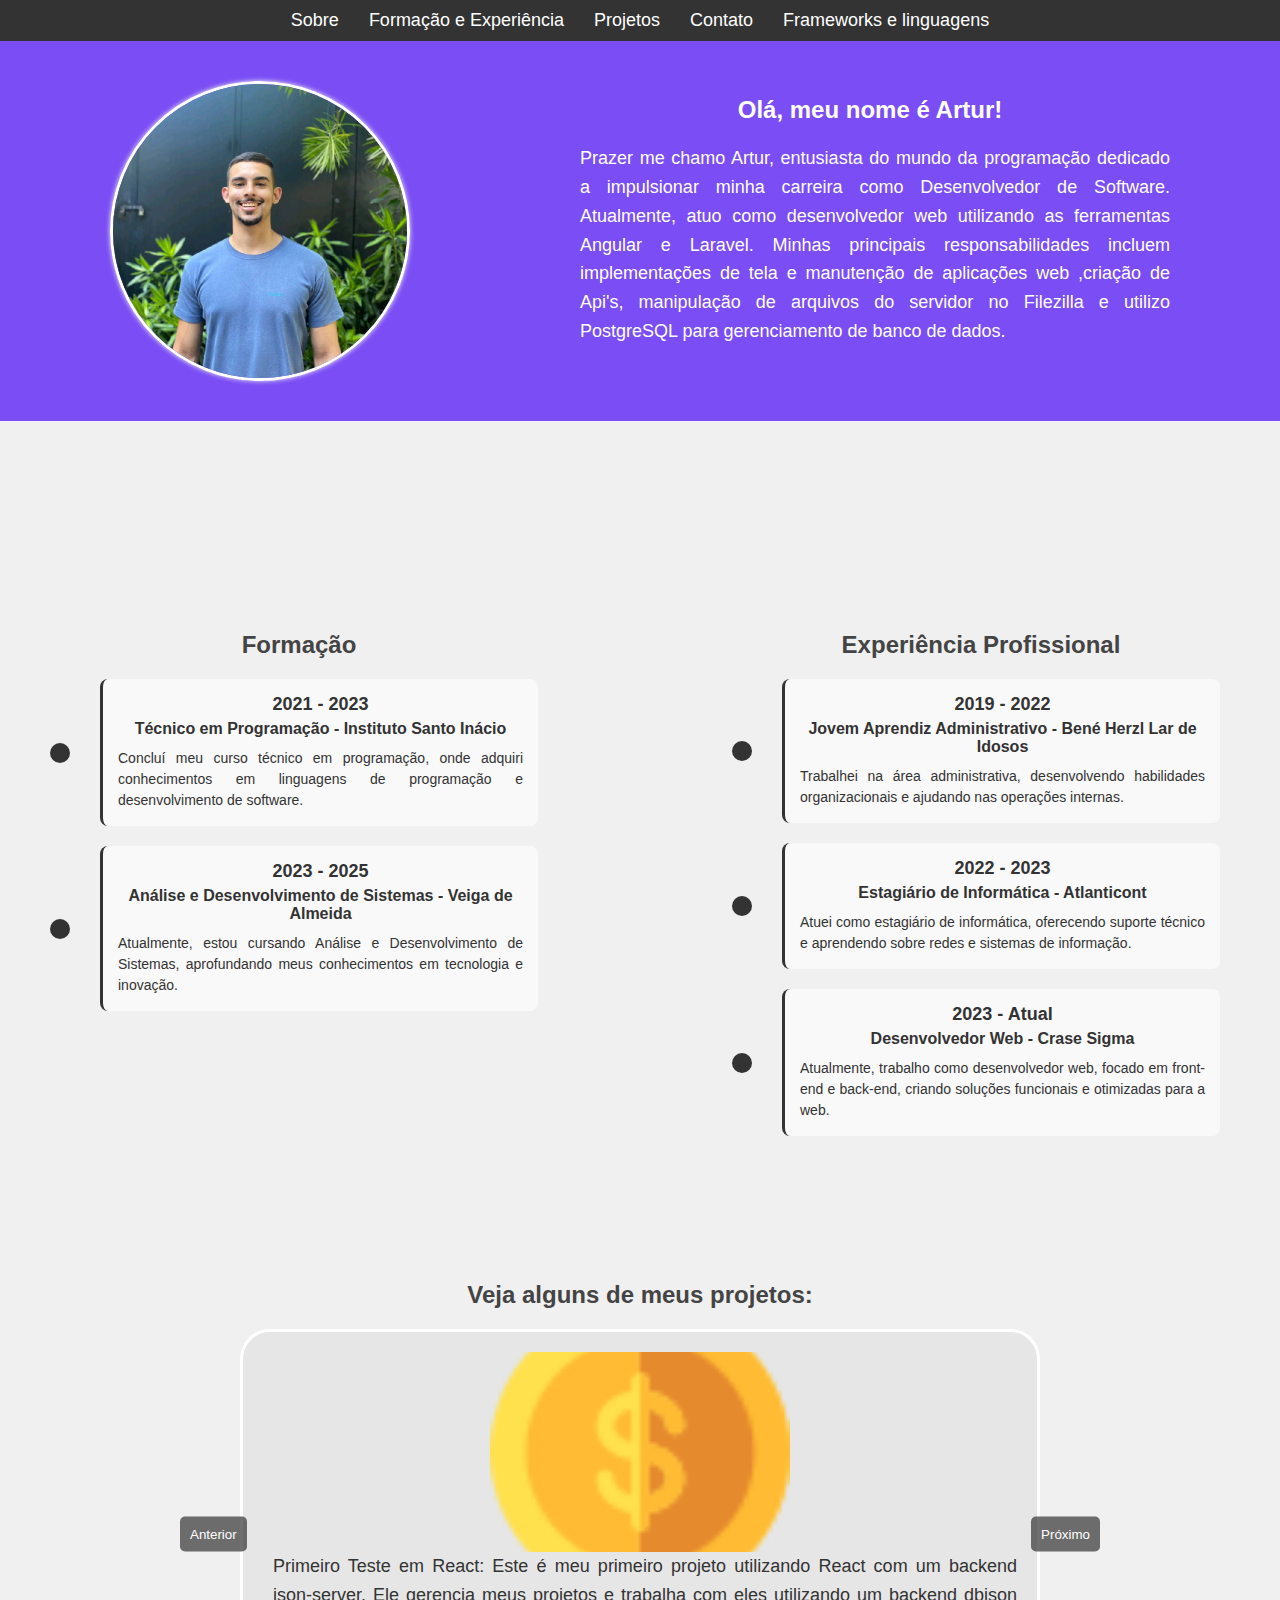
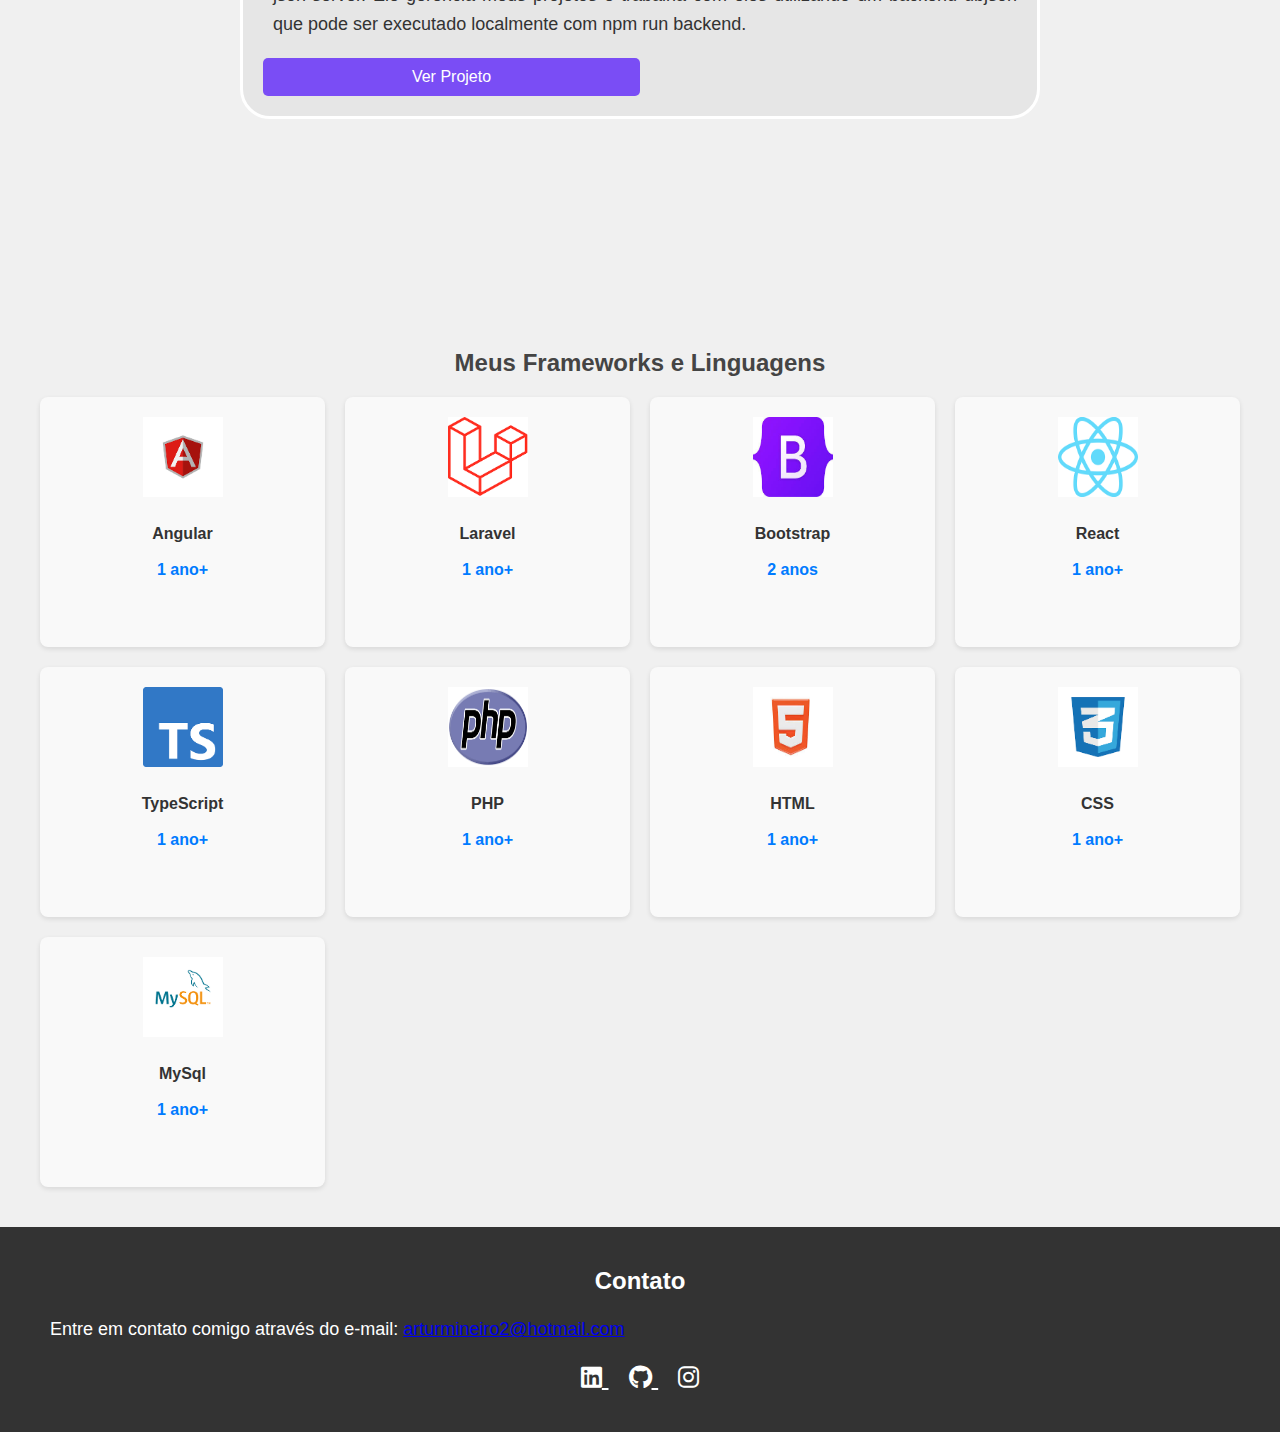
==== commit 6f08c467: "botão para rolar portifolio" ====
--- a/meuPortfólio.html
+++ b/meuPortfólio.html
@@ -17,10 +17,14 @@
                 <li><a href="#formacao">Formação e Experiência </a></li>
                 <li><a href="#projetos">Projetos</a></li>
                 <li><a href="#contato">Contato</a></li>
+                <li><a href="#meusFrameworks">Frameworks e linguagens</a></li>
             </ul>
         </nav>
     </header>
-
+    <button id="scrollTopBtn" class="scroll-top-btn">
+        <i class="fas fa-arrow-up"></i>
+    </button>
+    
     <!-- Seção de Sobre com a imagem ao lado -->
     <section id="sobre" class="section-content">
         <div class="about-container">
@@ -134,12 +138,20 @@
                 <a href="https://https://github.com/ArturMineiro/Consumodeapi" target="_blank" class="btn">Ver Projeto</a>
                      </div>
             </div>
-            
+            <div class="carousel-item">
+                <img src="imagens/ecommerce.jpeg" alt="Projeto 3"  class="icon-imagem">
+                <div class="descricao-container">
+                <p>Aqui é um projeto de e-commerce com projeção para diferentes produtos, ainda está em produção,
+                    feito em laravel integrado com react para front-end.
+                </p>
+                <a href="   https://github.com/ArturMineiro/e-commerce" target="_blank" class="btn">Ver Projeto</a>
+                     </div>
+            </div>
             <!-- Botões de navegação do carrossel -->
             <button class="prev-btn">Anterior</button>
             <button class="next-btn">Próximo</button>
         </div>
-        
+
     </section>
     
     <section id="meusFrameworks" class="section-content">
@@ -195,7 +207,6 @@
             </div>
         </div>
     </section>
-    
     
     <section id="contato" class="section-content">
         <h2 class="contact">Contato</h2>
--- a/meuPortifólio.css
+++ b/meuPortifólio.css
@@ -17,7 +17,7 @@
     color:white;
 }
 .contact {
-    color: #fff !important; /* Cor do ícone clara, forçada */
+    color: #fff !important; 
     font-size: 24px; /* Tamanho do ícone */
     margin: 0 10px; /* Margem entre os ícones */
     transition: color 0.3s ease; /* Efeito suave na mudança de cor ao passar o mouse */
@@ -387,3 +387,47 @@
         grid-template-columns: 1fr; /* 1 coluna em telas muito pequenas */
     }
 }
+/* #meusFrameworks{
+    max-width: 900px;
+    
+} 
+    *//* Estilo geral para os parágrafos */
+.grid-item p {
+    text-align: center;           
+    font-size: 16px;             
+    margin: 10px 0;              
+    color: #333;                  
+    font-family: 'Arial', sans-serif;  
+}
+
+/* Estilo específico para o segundo parágrafo de cada item */
+.grid-item p:nth-child(3) {
+    font-weight: bold;           
+    color: #007bff;           
+
+}
+.grid-item {
+    padding: 20px;
+    background-color: #f9f9f9;   
+    border-radius: 8px;          
+    box-shadow: 0 2px 5px rgba(0, 0, 0, 0.1);  /* Sombra sutil */
+}
+.scroll-top-btn {
+    position: fixed;
+    bottom: 30px;
+    right: 30px;
+    top:auto;
+    background-color: #333;
+    color: white;
+    border: none;
+    height: 50px;
+    font-size: 24px;
+    cursor: pointer;
+    display: none; /* Ocultar por padrão */
+    z-index: 100;
+    transition: opacity 0.3s ease-in-out;
+}
+
+.scroll-top-btn:hover {
+    background-color: #555;
+}
